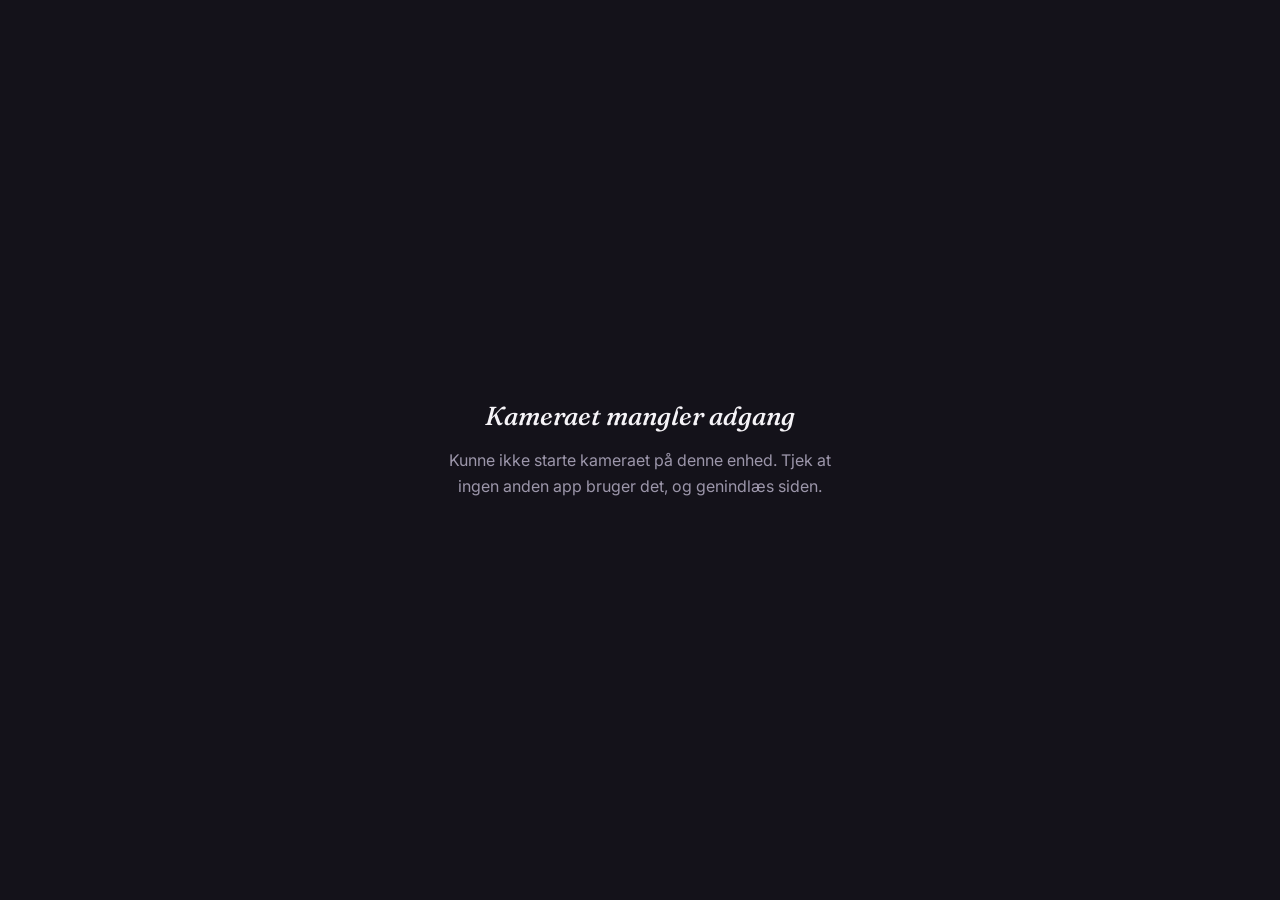
==== index.html @ 0216bd12 "Add files via upload" ====
<!DOCTYPE html>
<html lang="da">
<head>
<meta charset="UTF-8">
<meta name="viewport" content="width=device-width, initial-scale=1, maximum-scale=1, user-scalable=no, viewport-fit=cover">
<title>Selfie Booth</title>
<link rel="manifest" href="manifest.json">
<link rel="preconnect" href="https://fonts.googleapis.com">
<link rel="preconnect" href="https://fonts.gstatic.com" crossorigin>
<link href="https://fonts.googleapis.com/css2?family=Space+Grotesk:wght@500;700&family=Fraunces:ital,wght@0,500;1,500&family=Inter:wght@400;600;700&display=swap" rel="stylesheet">
<link rel="stylesheet" href="style.css">
<style>
  .stage {
    position: fixed;
    inset: 0;
    background: #000;
    overflow: hidden;
  }

  video#preview {
    width: 100%;
    height: 100%;
    object-fit: cover;
    transform: scaleX(-1);
  }

  video#preview.hidden-preview {
    visibility: hidden;
  }

  .topbar {
    position: absolute;
    top: 0;
    left: 0;
    right: 0;
    z-index: 5;
    padding: max(20px, env(safe-area-inset-top)) 28px 40px;
    display: flex;
    justify-content: space-between;
    align-items: flex-start;
    background: linear-gradient(to bottom, rgba(0, 0, 0, 0.6), transparent);
    pointer-events: none;
  }

  .event-name {
    font-family: var(--font-editorial);
    font-style: italic;
    font-size: 24px;
    color: #fff;
    letter-spacing: 0.01em;
    pointer-events: auto;
  }

  .status-dot {
    display: flex;
    align-items: center;
    gap: 8px;
    font-size: 12px;
    color: rgba(255, 255, 255, 0.75);
    font-weight: 600;
  }

  .status-dot .dot {
    width: 8px;
    height: 8px;
    border-radius: 50%;
    background: var(--success);
  }

  .status-dot.offline .dot {
    background: var(--danger);
  }

  .controls-bottom {
    position: absolute;
    bottom: 0;
    left: 0;
    right: 0;
    z-index: 5;
    padding: 40px 24px max(32px, env(safe-area-inset-bottom));
    display: flex;
    flex-direction: column;
    align-items: center;
    gap: 18px;
    background: linear-gradient(to top, rgba(0, 0, 0, 0.65), transparent);
  }

  .hint {
    font-size: 15px;
    color: rgba(255, 255, 255, 0.8);
    font-weight: 600;
  }

  .shutter-btn {
    width: 84px;
    height: 84px;
    border-radius: 50%;
    background: transparent;
    border: 4px solid var(--accent-flash);
    display: flex;
    align-items: center;
    justify-content: center;
    padding: 0;
    transition: transform 0.15s ease;
  }

  .shutter-btn:active {
    transform: scale(0.92);
  }

  .shutter-btn .inner {
    width: 64px;
    height: 64px;
    border-radius: 50%;
    background: #fff;
  }

  .shutter-btn:disabled {
    opacity: 0.4;
  }

  .filmstrip {
    position: absolute;
    bottom: max(150px, calc(env(safe-area-inset-bottom) + 150px));
    left: 24px;
    z-index: 4;
    display: flex;
    gap: 10px;
  }

  .filmstrip .thumb {
    width: 58px;
    height: 58px;
    border-radius: 6px;
    overflow: hidden;
    border: 2px solid var(--accent-pop);
    box-shadow: 0 6px 14px rgba(0, 0, 0, 0.4);
  }

  .filmstrip .thumb:nth-child(odd) {
    transform: rotate(-4deg);
  }

  .filmstrip .thumb:nth-child(even) {
    transform: rotate(3deg);
  }

  .filmstrip .thumb img {
    width: 100%;
    height: 100%;
    object-fit: cover;
  }

  .overlay {
    position: fixed;
    inset: 0;
    z-index: 10;
    display: none;
    align-items: center;
    justify-content: center;
    flex-direction: column;
  }

  .overlay.active {
    display: flex;
  }

  #countdownOverlay {
    background: rgba(0, 0, 0, 0.4);
  }

  .countdown-number {
    font-family: var(--font-display);
    font-weight: 700;
    font-size: 240px;
    color: var(--accent-flash);
    text-shadow: 0 0 60px rgba(255, 210, 63, 0.5);
    line-height: 1;
  }

  .countdown-number.pulse {
    animation: pulse 1s ease-out;
  }

  @keyframes pulse {
    0% { transform: scale(0.6); opacity: 0; }
    30% { transform: scale(1.08); opacity: 1; }
    100% { transform: scale(1); opacity: 1; }
  }

  #flashOverlay {
    background: #fff;
    opacity: 0;
    pointer-events: none;
    z-index: 20;
  }

  #flashOverlay.flash-active {
    animation: flashPulse 0.35s ease-out;
  }

  @keyframes flashPulse {
    0% { opacity: 0; }
    15% { opacity: 1; }
    100% { opacity: 0; }
  }

  #reviewOverlay {
    background: var(--bg-deep);
    gap: 20px;
    padding: 24px;
  }

  .polaroid {
    background: #fff;
    padding: 14px 14px 40px;
    border-radius: 4px;
    box-shadow: 0 20px 50px rgba(0, 0, 0, 0.5);
    max-width: min(80vw, 420px);
  }

  .polaroid img {
    display: block;
    width: 100%;
    border-radius: 2px;
  }

  .review-caption {
    font-size: 15px;
    color: var(--text-muted);
    font-weight: 600;
    text-align: center;
  }

  .review-caption strong {
    color: var(--accent-flash);
  }

  .review-progress {
    width: 180px;
    height: 4px;
    background: rgba(255, 255, 255, 0.15);
    border-radius: 2px;
    overflow: hidden;
  }

  .review-progress-bar {
    height: 100%;
    background: var(--accent-flash);
    width: 100%;
    transform-origin: left;
  }

  #permissionOverlay {
    background: var(--bg-deep);
    padding: 40px;
    text-align: center;
    gap: 16px;
  }

  #permissionOverlay h2 {
    font-family: var(--font-editorial);
    font-style: italic;
    font-weight: 500;
    font-size: 26px;
    margin: 0;
  }

  #permissionOverlay p {
    color: var(--text-muted);
    max-width: 420px;
    line-height: 1.6;
    margin: 0;
  }
</style>
</head>
<body>

<div class="stage">
  <video id="preview" autoplay playsinline muted></video>

  <div class="topbar">
    <div class="event-name" id="eventNameLabel">Din Selfie Booth</div>
    <div class="status-dot" id="statusDot"><span class="dot"></span><span id="statusText">Online</span></div>
  </div>

  <div class="filmstrip" id="filmstrip"></div>

  <div class="controls-bottom">
    <div class="hint">Tryk for at tage billede</div>
    <button class="shutter-btn" id="shutterBtn" aria-label="Tag billede">
      <span class="inner"></span>
    </button>
  </div>
</div>

<div class="overlay" id="countdownOverlay">
  <div class="countdown-number" id="countdownNumber">3</div>
</div>

<div class="overlay" id="flashOverlay"></div>

<div class="overlay" id="reviewOverlay">
  <div class="polaroid"><img id="reviewImg" alt="Dit billede"></div>
  <div class="review-caption" id="reviewCaption">Gemt til boothen <strong>✓</strong></div>
  <div class="review-progress"><div class="review-progress-bar" id="reviewProgressBar"></div></div>
</div>

<div class="overlay" id="permissionOverlay">
  <h2>Kameraet mangler adgang</h2>
  <p id="permissionText">Denne enhed skal give adgang til kameraet, før boothen kan bruges. Tjek browserens indstillinger og genindlæs siden.</p>
</div>

<canvas id="captureCanvas" style="display:none"></canvas>

<script src="db.js"></script>
<script>
  const config = getConfig();
  document.getElementById('eventNameLabel').textContent = config.eventName;

  const video = document.getElementById('preview');
  const shutterBtn = document.getElementById('shutterBtn');
  const countdownOverlay = document.getElementById('countdownOverlay');
  const countdownNumber = document.getElementById('countdownNumber');
  const flashOverlay = document.getElementById('flashOverlay');
  const reviewOverlay = document.getElementById('reviewOverlay');
  const reviewImg = document.getElementById('reviewImg');
  const reviewCaption = document.getElementById('reviewCaption');
  const reviewProgressBar = document.getElementById('reviewProgressBar');
  const permissionOverlay = document.getElementById('permissionOverlay');
  const permissionText = document.getElementById('permissionText');
  const filmstrip = document.getElementById('filmstrip');
  const canvas = document.getElementById('captureCanvas');
  const statusDot = document.getElementById('statusDot');
  const statusText = document.getElementById('statusText');

  let isCapturing = false;

  async function initCamera() {
    try {
      const stream = await navigator.mediaDevices.getUserMedia({
        video: { facingMode: 'user', width: { ideal: 1280 }, height: { ideal: 1280 } },
        audio: false,
      });
      video.srcObject = stream;
    } catch (err) {
      console.error('Kamera-fejl', err);
      permissionText.textContent = err.name === 'NotAllowedError'
        ? 'Adgang til kameraet blev afvist. Genindlæs siden og tillad adgang, når browseren spørger.'
        : 'Kunne ikke starte kameraet på denne enhed. Tjek at ingen anden app bruger det, og genindlæs siden.';
      permissionOverlay.classList.add('active');
    }
  }

  function updateOnlineStatus() {
    const online = navigator.onLine;
    statusDot.classList.toggle('offline', !online);
    statusText.textContent = online ? 'Online' : 'Offline · gemmer lokalt';
  }
  window.addEventListener('online', updateOnlineStatus);
  window.addEventListener('offline', updateOnlineStatus);
  updateOnlineStatus();

  function wait(ms) {
    return new Promise((resolve) => setTimeout(resolve, ms));
  }

  async function runCountdown() {
    countdownOverlay.classList.add('active');
    for (let n = config.countdownSeconds; n >= 1; n -= 1) {
      countdownNumber.textContent = String(n);
      countdownNumber.classList.remove('pulse');
      // eslint-disable-next-line no-unused-expressions
      void countdownNumber.offsetWidth; // genstart animation
      countdownNumber.classList.add('pulse');
      await wait(1000);
    }
    countdownOverlay.classList.remove('active');
  }

  function triggerFlash() {
    flashOverlay.classList.add('flash-active');
    setTimeout(() => flashOverlay.classList.remove('flash-active'), 400);
  }

  function drawWatermark(ctx, w, h) {
    const label = config.eventName;
    ctx.save();
    ctx.font = '600 28px Inter, sans-serif';
    ctx.textBaseline = 'bottom';
    const metrics = ctx.measureText(label);
    const padding = 24;
    ctx.fillStyle = 'rgba(0, 0, 0, 0.35)';
    ctx.fillRect(0, h - 64, metrics.width + padding * 2, 64);
    ctx.fillStyle = '#ffffff';
    ctx.fillText(label, padding, h - 20);
    ctx.restore();
  }

  function capturePhoto() {
    const w = video.videoWidth;
    const h = video.videoHeight;
    canvas.width = w;
    canvas.height = h;
    const ctx = canvas.getContext('2d');
    // Spejlvend ligesom preview, så billedet matcher det gæsten så
    ctx.translate(w, 0);
    ctx.scale(-1, 1);
    ctx.drawImage(video, 0, 0, w, h);
    ctx.setTransform(1, 0, 0, 1, 0, 0);
    drawWatermark(ctx, w, h);

    return new Promise((resolve) => {
      canvas.toBlob((blob) => resolve(blob), 'image/jpeg', 0.92);
    });
  }

  function addToFilmstrip(blob) {
    const url = URL.createObjectURL(blob);
    const thumb = document.createElement('div');
    thumb.className = 'thumb';
    thumb.innerHTML = `<img src="${url}" alt="Tidligere billede">`;
    filmstrip.insertBefore(thumb, filmstrip.firstChild);
    while (filmstrip.children.length > 4) {
      filmstrip.removeChild(filmstrip.lastChild);
    }
  }

  async function showReview(blob) {
    const url = URL.createObjectURL(blob);
    reviewImg.src = url;
    reviewCaption.innerHTML = navigator.onLine
      ? 'Gemt til boothen <strong>✓</strong>'
      : 'Gemt lokalt <strong>✓</strong> — uploades når I er online igen';
    reviewOverlay.classList.add('active');

    reviewProgressBar.style.transition = 'none';
    reviewProgressBar.style.transform = 'scaleX(1)';
    // eslint-disable-next-line no-unused-expressions
    void reviewProgressBar.offsetWidth;
    reviewProgressBar.style.transition = `transform ${config.reviewSeconds}s linear`;
    reviewProgressBar.style.transform = 'scaleX(0)';

    await wait(config.reviewSeconds * 1000);
    reviewOverlay.classList.remove('active');
    URL.revokeObjectURL(url);
  }

  async function handleShutter() {
    if (isCapturing) return;
    isCapturing = true;
    shutterBtn.disabled = true;

    try {
      await runCountdown();
      triggerFlash();
      const blob = await capturePhoto();
      await addPhoto(blob);
      addToFilmstrip(blob);
      await showReview(blob);
      trySyncQueue(); // forsøg med det samme — no-op hvis offline eller ingen endpoint sat
    } finally {
      isCapturing = false;
      shutterBtn.disabled = false;
    }
  }

  shutterBtn.addEventListener('click', handleShutter);

  // Admin-adgang: langt tryk (2,5s) på event-navnet i toppen
  let holdTimer = null;
  const eventNameLabel = document.getElementById('eventNameLabel');
  function startHold() {
    holdTimer = setTimeout(() => {
      const pin = prompt('Indtast pinkode for admin-adgang:');
      if (pin === config.pin) {
        window.location.href = 'admin.html';
      } else if (pin !== null) {
        alert('Forkert pinkode.');
      }
    }, 2500);
  }
  function cancelHold() {
    clearTimeout(holdTimer);
  }
  eventNameLabel.addEventListener('mousedown', startHold);
  eventNameLabel.addEventListener('touchstart', startHold);
  ['mouseup', 'mouseleave', 'touchend', 'touchcancel'].forEach((evt) => {
    eventNameLabel.addEventListener(evt, cancelHold);
  });

  // Forsøg fuldskærm ved første tryk nogen steder — hjælper kiosk-følelsen
  document.body.addEventListener('click', function enterFullscreen() {
    if (document.documentElement.requestFullscreen) {
      document.documentElement.requestFullscreen().catch(() => {});
    }
    document.body.removeEventListener('click', enterFullscreen);
  }, { once: true });

  // Vis eksisterende billeder i filmstrip ved opstart
  (async function loadExistingFilmstrip() {
    const photos = await getAllPhotos();
    photos.slice(0, 4).reverse().forEach((p) => addToFilmstrip(p.blob));
  })();

  initCamera();
  startBackgroundSync(15000, (status) => {
    // status: 'syncing' | 'idle' — kan bruges til at vise et lille sync-ikon, hvis ønsket
  });

  if ('serviceWorker' in navigator) {
    window.addEventListener('load', () => {
      navigator.serviceWorker.register('sw.js').catch((err) => console.warn('Service worker fejlede', err));
    });
  }
</script>
</body>
</html>
---- style.css ----
:root {
  --bg-deep: #14121a;
  --bg-surface: #1f1b2e;
  --bg-surface-2: #2a2438;
  --accent-flash: #ffd23f;
  --accent-pop: #ff4d8d;
  --text-primary: #f5f3f7;
  --text-muted: #9c96aa;
  --success: #4ade80;
  --danger: #ff6b6b;
  --font-display: 'Space Grotesk', sans-serif;
  --font-editorial: 'Fraunces', serif;
  --font-body: 'Inter', sans-serif;
}

* {
  box-sizing: border-box;
}

html,
body {
  margin: 0;
  padding: 0;
  height: 100%;
  background: var(--bg-deep);
  color: var(--text-primary);
  font-family: var(--font-body);
  -webkit-tap-highlight-color: transparent;
  user-select: none;
}

button {
  font-family: var(--font-body);
  cursor: pointer;
  border: none;
}

button:focus-visible,
input:focus-visible,
a:focus-visible {
  outline: 2px solid var(--accent-flash);
  outline-offset: 2px;
}

.btn {
  padding: 12px 22px;
  border-radius: 999px;
  font-size: 15px;
  font-weight: 600;
  transition: transform 0.15s ease, opacity 0.15s ease;
}

.btn:active {
  transform: scale(0.96);
}

.btn-primary {
  background: var(--accent-flash);
  color: #241d00;
}

.btn-ghost {
  background: transparent;
  color: var(--text-primary);
  border: 1px solid rgba(245, 243, 247, 0.25);
}

.btn-danger {
  background: rgba(255, 107, 107, 0.15);
  color: var(--danger);
  border: 1px solid rgba(255, 107, 107, 0.35);
}

.badge {
  display: inline-flex;
  align-items: center;
  gap: 6px;
  padding: 4px 10px;
  border-radius: 999px;
  font-size: 12px;
  font-weight: 600;
}

.badge-synced {
  background: rgba(74, 222, 128, 0.15);
  color: var(--success);
}

.badge-pending {
  background: rgba(255, 210, 63, 0.15);
  color: var(--accent-flash);
}

@media (prefers-reduced-motion: reduce) {
  * {
    animation-duration: 0.001ms !important;
    transition-duration: 0.001ms !important;
  }
}
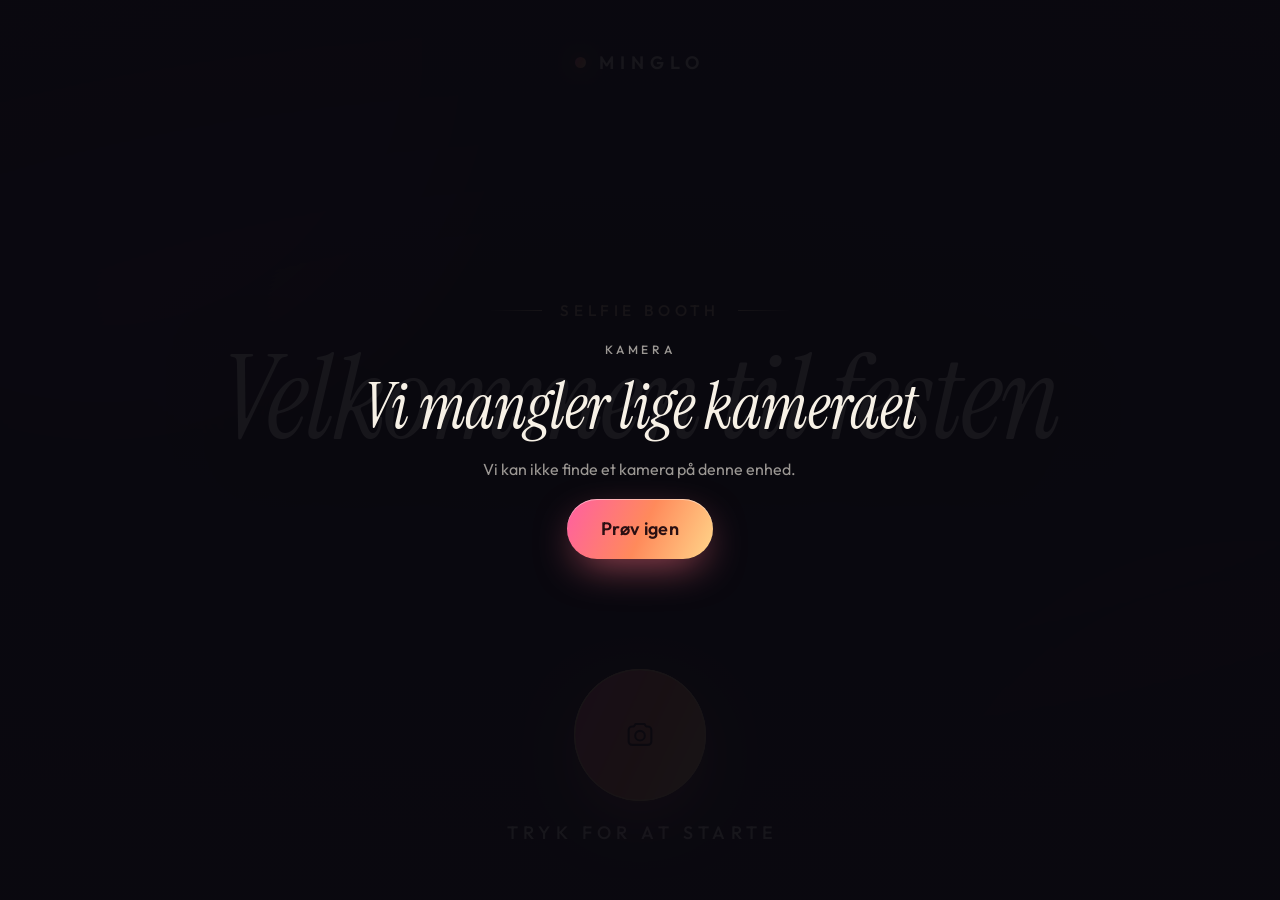
==== commit ff22c3e6: "Rebuild as Minglo Selfie: new booth, guest pages and admin Start over from the prototype with a new " ====
--- a/index.html
+++ b/index.html
@@ -1,518 +1,121 @@
-<!DOCTYPE html>
+<!doctype html>
 <html lang="da">
 <head>
-<meta charset="UTF-8">
+<meta charset="utf-8">
 <meta name="viewport" content="width=device-width, initial-scale=1, maximum-scale=1, user-scalable=no, viewport-fit=cover">
-<title>Selfie Booth</title>
-<link rel="manifest" href="manifest.json">
-<link rel="preconnect" href="https://fonts.googleapis.com">
-<link rel="preconnect" href="https://fonts.gstatic.com" crossorigin>
-<link href="https://fonts.googleapis.com/css2?family=Space+Grotesk:wght@500;700&family=Fraunces:ital,wght@0,500;1,500&family=Inter:wght@400;600;700&display=swap" rel="stylesheet">
-<link rel="stylesheet" href="style.css">
-<style>
-  .stage {
-    position: fixed;
-    inset: 0;
-    background: #000;
-    overflow: hidden;
-  }
-
-  video#preview {
-    width: 100%;
-    height: 100%;
-    object-fit: cover;
-    transform: scaleX(-1);
-  }
-
-  video#preview.hidden-preview {
-    visibility: hidden;
-  }
-
-  .topbar {
-    position: absolute;
-    top: 0;
-    left: 0;
-    right: 0;
-    z-index: 5;
-    padding: max(20px, env(safe-area-inset-top)) 28px 40px;
-    display: flex;
-    justify-content: space-between;
-    align-items: flex-start;
-    background: linear-gradient(to bottom, rgba(0, 0, 0, 0.6), transparent);
-    pointer-events: none;
-  }
-
-  .event-name {
-    font-family: var(--font-editorial);
-    font-style: italic;
-    font-size: 24px;
-    color: #fff;
-    letter-spacing: 0.01em;
-    pointer-events: auto;
-  }
-
-  .status-dot {
-    display: flex;
-    align-items: center;
-    gap: 8px;
-    font-size: 12px;
-    color: rgba(255, 255, 255, 0.75);
-    font-weight: 600;
-  }
-
-  .status-dot .dot {
-    width: 8px;
-    height: 8px;
-    border-radius: 50%;
-    background: var(--success);
-  }
-
-  .status-dot.offline .dot {
-    background: var(--danger);
-  }
-
-  .controls-bottom {
-    position: absolute;
-    bottom: 0;
-    left: 0;
-    right: 0;
-    z-index: 5;
-    padding: 40px 24px max(32px, env(safe-area-inset-bottom));
-    display: flex;
-    flex-direction: column;
-    align-items: center;
-    gap: 18px;
-    background: linear-gradient(to top, rgba(0, 0, 0, 0.65), transparent);
-  }
-
-  .hint {
-    font-size: 15px;
-    color: rgba(255, 255, 255, 0.8);
-    font-weight: 600;
-  }
-
-  .shutter-btn {
-    width: 84px;
-    height: 84px;
-    border-radius: 50%;
-    background: transparent;
-    border: 4px solid var(--accent-flash);
-    display: flex;
-    align-items: center;
-    justify-content: center;
-    padding: 0;
-    transition: transform 0.15s ease;
-  }
-
-  .shutter-btn:active {
-    transform: scale(0.92);
-  }
-
-  .shutter-btn .inner {
-    width: 64px;
-    height: 64px;
-    border-radius: 50%;
-    background: #fff;
-  }
-
-  .shutter-btn:disabled {
-    opacity: 0.4;
-  }
-
-  .filmstrip {
-    position: absolute;
-    bottom: max(150px, calc(env(safe-area-inset-bottom) + 150px));
-    left: 24px;
-    z-index: 4;
-    display: flex;
-    gap: 10px;
-  }
-
-  .filmstrip .thumb {
-    width: 58px;
-    height: 58px;
-    border-radius: 6px;
-    overflow: hidden;
-    border: 2px solid var(--accent-pop);
-    box-shadow: 0 6px 14px rgba(0, 0, 0, 0.4);
-  }
-
-  .filmstrip .thumb:nth-child(odd) {
-    transform: rotate(-4deg);
-  }
-
-  .filmstrip .thumb:nth-child(even) {
-    transform: rotate(3deg);
-  }
-
-  .filmstrip .thumb img {
-    width: 100%;
-    height: 100%;
-    object-fit: cover;
-  }
-
-  .overlay {
-    position: fixed;
-    inset: 0;
-    z-index: 10;
-    display: none;
-    align-items: center;
-    justify-content: center;
-    flex-direction: column;
-  }
-
-  .overlay.active {
-    display: flex;
-  }
-
-  #countdownOverlay {
-    background: rgba(0, 0, 0, 0.4);
-  }
-
-  .countdown-number {
-    font-family: var(--font-display);
-    font-weight: 700;
-    font-size: 240px;
-    color: var(--accent-flash);
-    text-shadow: 0 0 60px rgba(255, 210, 63, 0.5);
-    line-height: 1;
-  }
-
-  .countdown-number.pulse {
-    animation: pulse 1s ease-out;
-  }
-
-  @keyframes pulse {
-    0% { transform: scale(0.6); opacity: 0; }
-    30% { transform: scale(1.08); opacity: 1; }
-    100% { transform: scale(1); opacity: 1; }
-  }
-
-  #flashOverlay {
-    background: #fff;
-    opacity: 0;
-    pointer-events: none;
-    z-index: 20;
-  }
-
-  #flashOverlay.flash-active {
-    animation: flashPulse 0.35s ease-out;
-  }
-
-  @keyframes flashPulse {
-    0% { opacity: 0; }
-    15% { opacity: 1; }
-    100% { opacity: 0; }
-  }
-
-  #reviewOverlay {
-    background: var(--bg-deep);
-    gap: 20px;
-    padding: 24px;
-  }
-
-  .polaroid {
-    background: #fff;
-    padding: 14px 14px 40px;
-    border-radius: 4px;
-    box-shadow: 0 20px 50px rgba(0, 0, 0, 0.5);
-    max-width: min(80vw, 420px);
-  }
-
-  .polaroid img {
-    display: block;
-    width: 100%;
-    border-radius: 2px;
-  }
-
-  .review-caption {
-    font-size: 15px;
-    color: var(--text-muted);
-    font-weight: 600;
-    text-align: center;
-  }
-
-  .review-caption strong {
-    color: var(--accent-flash);
-  }
-
-  .review-progress {
-    width: 180px;
-    height: 4px;
-    background: rgba(255, 255, 255, 0.15);
-    border-radius: 2px;
-    overflow: hidden;
-  }
-
-  .review-progress-bar {
-    height: 100%;
-    background: var(--accent-flash);
-    width: 100%;
-    transform-origin: left;
-  }
-
-  #permissionOverlay {
-    background: var(--bg-deep);
-    padding: 40px;
-    text-align: center;
-    gap: 16px;
-  }
-
-  #permissionOverlay h2 {
-    font-family: var(--font-editorial);
-    font-style: italic;
-    font-weight: 500;
-    font-size: 26px;
-    margin: 0;
-  }
-
-  #permissionOverlay p {
-    color: var(--text-muted);
-    max-width: 420px;
-    line-height: 1.6;
-    margin: 0;
-  }
-</style>
+<title>Minglo Selfie</title>
+<meta name="theme-color" content="#0a090f">
+<meta name="apple-mobile-web-app-capable" content="yes">
+<meta name="mobile-web-app-capable" content="yes">
+<meta name="apple-mobile-web-app-status-bar-style" content="black-translucent">
+<meta name="apple-mobile-web-app-title" content="Minglo Selfie">
+<link rel="manifest" href="manifest.webmanifest">
+<link rel="icon" href="icons/icon.svg" type="image/svg+xml">
+<link rel="apple-touch-icon" href="icons/icon-180.png">
+<link rel="preload" href="fonts/instrument-serif-latin-400-italic.woff2" as="font" type="font/woff2" crossorigin>
+<link rel="preload" href="fonts/outfit-latin-wght-normal.woff2" as="font" type="font/woff2" crossorigin>
+<link rel="stylesheet" href="css/minglo.css">
+<link rel="stylesheet" href="css/booth.css">
 </head>
 <body>
+<div id="app" data-screen="attract">
 
-<div class="stage">
-  <video id="preview" autoplay playsinline muted></video>
-
-  <div class="topbar">
-    <div class="event-name" id="eventNameLabel">Din Selfie Booth</div>
-    <div class="status-dot" id="statusDot"><span class="dot"></span><span id="statusText">Online</span></div>
+  <!-- Baggrund: sløret live-kamera + stemningslys -->
+  <div class="bg">
+    <video id="bgcam" playsinline muted aria-hidden="true"></video>
+    <div class="aura"><i></i><i></i><i></i></div>
+    <div class="veil"></div>
   </div>
 
-  <div class="filmstrip" id="filmstrip"></div>
+  <!-- 1 · Velkomst -->
+  <section class="screen" id="s-attract" aria-label="Velkommen">
+    <header class="attract-top">
+      <span class="wordmark" id="brand" data-brand>minglo</span>
+    </header>
+    <div class="attract-mid">
+      <p class="eyebrow">Selfie booth</p>
+      <h1 class="display" id="evName"></h1>
+      <p class="ev-date" id="evDate"></p>
+    </div>
+    <div class="cta">
+      <span class="cta-ring">
+        <svg viewBox="0 0 24 24" width="34" height="34" fill="none" stroke="currentColor" stroke-width="1.5" stroke-linecap="round" stroke-linejoin="round" aria-hidden="true"><path d="M4 8.5A2.5 2.5 0 0 1 6.5 6h1.2l1.2-1.8h6.2L16.3 6h1.2A2.5 2.5 0 0 1 20 8.5v8A2.5 2.5 0 0 1 17.500 19h-11A2.5 2.5 0 0 1 4 16.500z"/><circle cx="12" cy="12.500" r="3.4"/></svg>
+      </span>
+      <span class="cta-label">Tryk for at starte</span>
+    </div>
+  </section>
 
-  <div class="controls-bottom">
-    <div class="hint">Tryk for at tage billede</div>
-    <button class="shutter-btn" id="shutterBtn" aria-label="Tag billede">
-      <span class="inner"></span>
-    </button>
+  <!-- 2 · Optagelse -->
+  <section class="screen" id="s-shoot" aria-label="Tag et billede">
+    <div class="shoot-top">
+      <button class="icon-btn" id="backBtn" aria-label="Tilbage til start">
+        <svg viewBox="0 0 24 24" width="22" height="22" fill="none" stroke="currentColor" stroke-width="1.8" stroke-linecap="round" stroke-linejoin="round" aria-hidden="true"><path d="M15 5l-7 7 7 7"/></svg>
+      </button>
+      <span class="wordmark" data-brand>minglo</span>
+      <span class="icon-btn-space"></span>
+    </div>
+
+    <div class="finder-wrap">
+      <div class="finder" id="finder">
+        <video id="cam" playsinline muted></video>
+        <i class="corner tl"></i><i class="corner tr"></i><i class="corner bl"></i><i class="corner br"></i>
+        <div class="count" id="count" aria-live="assertive"></div>
+        <div class="finder-msg" id="finderMsg"></div>
+        <div class="shots" id="shots"></div>
+      </div>
+    </div>
+
+    <div class="controls">
+      <div class="seg" id="modeSeg" role="radiogroup" aria-label="Vælg format"></div>
+      <div class="chips" id="filterChips" role="radiogroup" aria-label="Vælg look"></div>
+      <button class="shutter" id="shutter" aria-label="Tag billede"><span></span></button>
+      <p class="hint" id="hint">Tryk — og smil</p>
+    </div>
+  </section>
+
+  <!-- 3 · Se billedet -->
+  <section class="screen" id="s-review" aria-label="Se dit billede">
+    <div class="review-head">
+      <p class="eyebrow">Sådan</p>
+      <h2 class="display">I ser <span class="fest-text">fantastiske</span> ud</h2>
+    </div>
+    <div class="print-wrap"><img class="print" id="reviewImg" alt="Dit billede"></div>
+    <div class="actions">
+      <button class="btn btn-glass" id="retake">Tag om</button>
+      <button class="btn btn-fest" id="keep">Behold billedet</button>
+    </div>
+    <div class="timerbar"><i id="reviewTimer"></i></div>
+  </section>
+
+  <!-- 4 · Del -->
+  <section class="screen" id="s-share" aria-label="Hent dit billede">
+    <div class="print-wrap share-print"><img class="print" id="shareImg" alt="Dit billede"></div>
+    <div class="share-side">
+      <p class="eyebrow">Gemt</p>
+      <h2 class="display" id="shareTitle">Tag det med hjem</h2>
+      <div class="qr-card" id="qrCard">
+        <div class="qr" id="qr"></div>
+        <p>Scan med mobilens kamera</p>
+      </div>
+      <p class="share-note" id="shareNote"></p>
+      <button class="btn btn-fest" id="done">Færdig</button>
+    </div>
+    <div class="timerbar"><i id="shareTimer"></i></div>
+  </section>
+
+  <div class="flash" id="flash"></div>
+  <canvas class="confetti" id="confetti"></canvas>
+
+  <!-- Kamera-fejl -->
+  <div class="cam-error" id="camError" hidden>
+    <p class="eyebrow">Kamera</p>
+    <h2 class="display">Vi mangler lige kameraet</h2>
+    <p id="camErrorText">Giv adgang til kameraet for at komme i gang.</p>
+    <button class="btn btn-fest" id="camRetry">Prøv igen</button>
   </div>
+
+  <div id="adminRoot"></div>
 </div>
-
-<div class="overlay" id="countdownOverlay">
-  <div class="countdown-number" id="countdownNumber">3</div>
-</div>
-
-<div class="overlay" id="flashOverlay"></div>
-
-<div class="overlay" id="reviewOverlay">
-  <div class="polaroid"><img id="reviewImg" alt="Dit billede"></div>
-  <div class="review-caption" id="reviewCaption">Gemt til boothen <strong>✓</strong></div>
-  <div class="review-progress"><div class="review-progress-bar" id="reviewProgressBar"></div></div>
-</div>
-
-<div class="overlay" id="permissionOverlay">
-  <h2>Kameraet mangler adgang</h2>
-  <p id="permissionText">Denne enhed skal give adgang til kameraet, før boothen kan bruges. Tjek browserens indstillinger og genindlæs siden.</p>
-</div>
-
-<canvas id="captureCanvas" style="display:none"></canvas>
-
-<script src="db.js"></script>
-<script>
-  const config = getConfig();
-  document.getElementById('eventNameLabel').textContent = config.eventName;
-
-  const video = document.getElementById('preview');
-  const shutterBtn = document.getElementById('shutterBtn');
-  const countdownOverlay = document.getElementById('countdownOverlay');
-  const countdownNumber = document.getElementById('countdownNumber');
-  const flashOverlay = document.getElementById('flashOverlay');
-  const reviewOverlay = document.getElementById('reviewOverlay');
-  const reviewImg = document.getElementById('reviewImg');
-  const reviewCaption = document.getElementById('reviewCaption');
-  const reviewProgressBar = document.getElementById('reviewProgressBar');
-  const permissionOverlay = document.getElementById('permissionOverlay');
-  const permissionText = document.getElementById('permissionText');
-  const filmstrip = document.getElementById('filmstrip');
-  const canvas = document.getElementById('captureCanvas');
-  const statusDot = document.getElementById('statusDot');
-  const statusText = document.getElementById('statusText');
-
-  let isCapturing = false;
-
-  async function initCamera() {
-    try {
-      const stream = await navigator.mediaDevices.getUserMedia({
-        video: { facingMode: 'user', width: { ideal: 1280 }, height: { ideal: 1280 } },
-        audio: false,
-      });
-      video.srcObject = stream;
-    } catch (err) {
-      console.error('Kamera-fejl', err);
-      permissionText.textContent = err.name === 'NotAllowedError'
-        ? 'Adgang til kameraet blev afvist. Genindlæs siden og tillad adgang, når browseren spørger.'
-        : 'Kunne ikke starte kameraet på denne enhed. Tjek at ingen anden app bruger det, og genindlæs siden.';
-      permissionOverlay.classList.add('active');
-    }
-  }
-
-  function updateOnlineStatus() {
-    const online = navigator.onLine;
-    statusDot.classList.toggle('offline', !online);
-    statusText.textContent = online ? 'Online' : 'Offline · gemmer lokalt';
-  }
-  window.addEventListener('online', updateOnlineStatus);
-  window.addEventListener('offline', updateOnlineStatus);
-  updateOnlineStatus();
-
-  function wait(ms) {
-    return new Promise((resolve) => setTimeout(resolve, ms));
-  }
-
-  async function runCountdown() {
-    countdownOverlay.classList.add('active');
-    for (let n = config.countdownSeconds; n >= 1; n -= 1) {
-      countdownNumber.textContent = String(n);
-      countdownNumber.classList.remove('pulse');
-      // eslint-disable-next-line no-unused-expressions
-      void countdownNumber.offsetWidth; // genstart animation
-      countdownNumber.classList.add('pulse');
-      await wait(1000);
-    }
-    countdownOverlay.classList.remove('active');
-  }
-
-  function triggerFlash() {
-    flashOverlay.classList.add('flash-active');
-    setTimeout(() => flashOverlay.classList.remove('flash-active'), 400);
-  }
-
-  function drawWatermark(ctx, w, h) {
-    const label = config.eventName;
-    ctx.save();
-    ctx.font = '600 28px Inter, sans-serif';
-    ctx.textBaseline = 'bottom';
-    const metrics = ctx.measureText(label);
-    const padding = 24;
-    ctx.fillStyle = 'rgba(0, 0, 0, 0.35)';
-    ctx.fillRect(0, h - 64, metrics.width + padding * 2, 64);
-    ctx.fillStyle = '#ffffff';
-    ctx.fillText(label, padding, h - 20);
-    ctx.restore();
-  }
-
-  function capturePhoto() {
-    const w = video.videoWidth;
-    const h = video.videoHeight;
-    canvas.width = w;
-    canvas.height = h;
-    const ctx = canvas.getContext('2d');
-    // Spejlvend ligesom preview, så billedet matcher det gæsten så
-    ctx.translate(w, 0);
-    ctx.scale(-1, 1);
-    ctx.drawImage(video, 0, 0, w, h);
-    ctx.setTransform(1, 0, 0, 1, 0, 0);
-    drawWatermark(ctx, w, h);
-
-    return new Promise((resolve) => {
-      canvas.toBlob((blob) => resolve(blob), 'image/jpeg', 0.92);
-    });
-  }
-
-  function addToFilmstrip(blob) {
-    const url = URL.createObjectURL(blob);
-    const thumb = document.createElement('div');
-    thumb.className = 'thumb';
-    thumb.innerHTML = `<img src="${url}" alt="Tidligere billede">`;
-    filmstrip.insertBefore(thumb, filmstrip.firstChild);
-    while (filmstrip.children.length > 4) {
-      filmstrip.removeChild(filmstrip.lastChild);
-    }
-  }
-
-  async function showReview(blob) {
-    const url = URL.createObjectURL(blob);
-    reviewImg.src = url;
-    reviewCaption.innerHTML = navigator.onLine
-      ? 'Gemt til boothen <strong>✓</strong>'
-      : 'Gemt lokalt <strong>✓</strong> — uploades når I er online igen';
-    reviewOverlay.classList.add('active');
-
-    reviewProgressBar.style.transition = 'none';
-    reviewProgressBar.style.transform = 'scaleX(1)';
-    // eslint-disable-next-line no-unused-expressions
-    void reviewProgressBar.offsetWidth;
-    reviewProgressBar.style.transition = `transform ${config.reviewSeconds}s linear`;
-    reviewProgressBar.style.transform = 'scaleX(0)';
-
-    await wait(config.reviewSeconds * 1000);
-    reviewOverlay.classList.remove('active');
-    URL.revokeObjectURL(url);
-  }
-
-  async function handleShutter() {
-    if (isCapturing) return;
-    isCapturing = true;
-    shutterBtn.disabled = true;
-
-    try {
-      await runCountdown();
-      triggerFlash();
-      const blob = await capturePhoto();
-      await addPhoto(blob);
-      addToFilmstrip(blob);
-      await showReview(blob);
-      trySyncQueue(); // forsøg med det samme — no-op hvis offline eller ingen endpoint sat
-    } finally {
-      isCapturing = false;
-      shutterBtn.disabled = false;
-    }
-  }
-
-  shutterBtn.addEventListener('click', handleShutter);
-
-  // Admin-adgang: langt tryk (2,5s) på event-navnet i toppen
-  let holdTimer = null;
-  const eventNameLabel = document.getElementById('eventNameLabel');
-  function startHold() {
-    holdTimer = setTimeout(() => {
-      const pin = prompt('Indtast pinkode for admin-adgang:');
-      if (pin === config.pin) {
-        window.location.href = 'admin.html';
-      } else if (pin !== null) {
-        alert('Forkert pinkode.');
-      }
-    }, 2500);
-  }
-  function cancelHold() {
-    clearTimeout(holdTimer);
-  }
-  eventNameLabel.addEventListener('mousedown', startHold);
-  eventNameLabel.addEventListener('touchstart', startHold);
-  ['mouseup', 'mouseleave', 'touchend', 'touchcancel'].forEach((evt) => {
-    eventNameLabel.addEventListener(evt, cancelHold);
-  });
-
-  // Forsøg fuldskærm ved første tryk nogen steder — hjælper kiosk-følelsen
-  document.body.addEventListener('click', function enterFullscreen() {
-    if (document.documentElement.requestFullscreen) {
-      document.documentElement.requestFullscreen().catch(() => {});
-    }
-    document.body.removeEventListener('click', enterFullscreen);
-  }, { once: true });
-
-  // Vis eksisterende billeder i filmstrip ved opstart
-  (async function loadExistingFilmstrip() {
-    const photos = await getAllPhotos();
-    photos.slice(0, 4).reverse().forEach((p) => addToFilmstrip(p.blob));
-  })();
-
-  initCamera();
-  startBackgroundSync(15000, (status) => {
-    // status: 'syncing' | 'idle' — kan bruges til at vise et lille sync-ikon, hvis ønsket
-  });
-
-  if ('serviceWorker' in navigator) {
-    window.addEventListener('load', () => {
-      navigator.serviceWorker.register('sw.js').catch((err) => console.warn('Service worker fejlede', err));
-    });
-  }
-</script>
+<script type="module" src="js/booth.js"></script>
 </body>
 </html>
--- a/css/minglo.css
+++ b/css/minglo.css
@@ -0,0 +1,266 @@
+/* ------------------------------------------------------------------
+   Minglo — fælles designsystem
+   Skift farver, fonte og former ét sted: alle sider læser disse tokens.
+------------------------------------------------------------------- */
+
+@font-face {
+  font-family: 'Instrument Serif';
+  src: url('../fonts/instrument-serif-latin-400-normal.woff2') format('woff2');
+  font-weight: 400;
+  font-style: normal;
+  font-display: swap;
+}
+@font-face {
+  font-family: 'Instrument Serif';
+  src: url('../fonts/instrument-serif-latin-400-italic.woff2') format('woff2');
+  font-weight: 400;
+  font-style: italic;
+  font-display: swap;
+}
+@font-face {
+  font-family: 'Outfit';
+  src: url('../fonts/outfit-latin-wght-normal.woff2') format('woff2');
+  font-weight: 100 900;
+  font-style: normal;
+  font-display: swap;
+}
+
+:root {
+  /* Flader */
+  --ink: #0a090f;
+  --ink-2: #13111b;
+  --ink-3: #1d1a28;
+  --line: rgba(255, 255, 255, 0.1);
+  --line-strong: rgba(255, 255, 255, 0.22);
+
+  /* Tekst */
+  --cream: #f7f1e6;
+  --muted: rgba(247, 241, 230, 0.62);
+  --faint: rgba(247, 241, 230, 0.38);
+
+  /* Accent — champagne + festgradient */
+  --gold: #ecd09a;
+  --gold-deep: #c9a160;
+  --fest-1: #ff5fa2;
+  --fest-2: #ff8a5b;
+  --fest-3: #ffd68a;
+  --fest: linear-gradient(115deg, var(--fest-1), var(--fest-2) 52%, var(--fest-3));
+  --ok: #7be0a6;
+  --warn: #ffc56b;
+  --bad: #ff7d7d;
+
+  /* Typografi */
+  --serif: 'Instrument Serif', 'Times New Roman', serif;
+  --sans: 'Outfit', system-ui, -apple-system, 'Segoe UI', sans-serif;
+
+  /* Form */
+  --r-s: 12px;
+  --r-m: 20px;
+  --r-l: 32px;
+  --ease: cubic-bezier(0.22, 1, 0.36, 1);
+  --shadow: 0 30px 80px -20px rgba(0, 0, 0, 0.7);
+}
+
+*,
+*::before,
+*::after {
+  box-sizing: border-box;
+}
+
+html,
+body {
+  margin: 0;
+  min-height: 100%;
+  background: var(--ink);
+  color: var(--cream);
+  font-family: var(--sans);
+  font-weight: 400;
+  -webkit-font-smoothing: antialiased;
+  -webkit-tap-highlight-color: transparent;
+}
+
+button,
+input,
+select {
+  font: inherit;
+  color: inherit;
+}
+
+button {
+  cursor: pointer;
+  border: 0;
+  background: none;
+  padding: 0;
+}
+
+:focus-visible {
+  outline: 2px solid var(--gold);
+  outline-offset: 3px;
+}
+
+[hidden] {
+  display: none !important;
+}
+
+/* --- Ordmærke -------------------------------------------------- */
+.wordmark {
+  font-family: var(--sans);
+  font-weight: 600;
+  letter-spacing: 0.34em;
+  text-transform: uppercase;
+  font-size: 15px;
+  color: var(--cream);
+  display: inline-flex;
+  align-items: center;
+  gap: 0.7em;
+  padding-left: 0.34em; /* optisk centrering af spatieret tekst */
+}
+.wordmark::before {
+  content: '';
+  width: 0.62em;
+  height: 0.62em;
+  border-radius: 50%;
+  background: var(--fest);
+  box-shadow: 0 0 18px rgba(255, 138, 91, 0.8);
+  margin-left: -0.34em;
+}
+.wordmark img {
+  height: 2.2em;
+  width: auto;
+  display: block;
+}
+.wordmark.has-logo {
+  padding-left: 0;
+  letter-spacing: 0;
+}
+.wordmark.has-logo::before {
+  display: none;
+}
+
+/* --- Overskrifter ---------------------------------------------- */
+.display {
+  font-family: var(--serif);
+  font-style: italic;
+  font-weight: 400;
+  line-height: 0.98;
+  letter-spacing: -0.01em;
+  margin: 0;
+  text-wrap: balance;
+}
+.eyebrow {
+  font-size: 12px;
+  font-weight: 500;
+  letter-spacing: 0.3em;
+  text-transform: uppercase;
+  color: var(--gold);
+}
+.fest-text {
+  background: var(--fest);
+  -webkit-background-clip: text;
+  background-clip: text;
+  color: transparent;
+}
+
+/* --- Knapper --------------------------------------------------- */
+.btn {
+  display: inline-flex;
+  align-items: center;
+  justify-content: center;
+  gap: 10px;
+  min-height: 60px;
+  padding: 0 34px;
+  border-radius: 999px;
+  font-size: 18px;
+  font-weight: 500;
+  letter-spacing: 0.02em;
+  white-space: nowrap;
+  text-decoration: none;
+  transition: transform 0.25s var(--ease), box-shadow 0.25s var(--ease), background 0.2s, opacity 0.2s;
+}
+.btn:active {
+  transform: scale(0.96);
+}
+.btn:disabled {
+  opacity: 0.45;
+  pointer-events: none;
+}
+.btn-fest {
+  background: var(--fest);
+  color: #2a0f12;
+  font-weight: 600;
+  box-shadow: 0 14px 40px -10px rgba(255, 110, 130, 0.65), inset 0 1px 0 rgba(255, 255, 255, 0.45);
+}
+.btn-glass {
+  background: rgba(255, 255, 255, 0.07);
+  color: var(--cream);
+  box-shadow: inset 0 0 0 1px var(--line-strong);
+  -webkit-backdrop-filter: blur(18px);
+  backdrop-filter: blur(18px);
+}
+.btn-danger {
+  background: rgba(255, 125, 125, 0.1);
+  color: var(--bad);
+  box-shadow: inset 0 0 0 1px rgba(255, 125, 125, 0.4);
+}
+.btn-s {
+  min-height: 46px;
+  padding: 0 22px;
+  font-size: 15px;
+}
+
+/* --- Stemningslys (bløde, drivende lyskugler) ------------------- */
+.aura {
+  position: absolute;
+  inset: 0;
+  overflow: hidden;
+  pointer-events: none;
+}
+.aura i {
+  position: absolute;
+  width: 60vmax;
+  height: 60vmax;
+  border-radius: 50%;
+  filter: blur(90px);
+  opacity: 0.4;
+  will-change: transform;
+  animation: drift 26s ease-in-out infinite alternate;
+}
+.aura i:nth-child(1) {
+  background: var(--fest-1);
+  left: -22vmax;
+  top: -26vmax;
+}
+.aura i:nth-child(2) {
+  background: var(--fest-2);
+  right: -28vmax;
+  bottom: -30vmax;
+  animation-duration: 32s;
+  animation-direction: alternate-reverse;
+}
+.aura i:nth-child(3) {
+  background: #6c4bff;
+  width: 44vmax;
+  height: 44vmax;
+  left: 34%;
+  bottom: -30vmax;
+  opacity: 0.26;
+  animation-duration: 38s;
+}
+@keyframes drift {
+  from {
+    transform: translate3d(-4vmax, -3vmax, 0) scale(1);
+  }
+  to {
+    transform: translate3d(7vmax, 6vmax, 0) scale(1.18);
+  }
+}
+
+@media (prefers-reduced-motion: reduce) {
+  *,
+  *::before,
+  *::after {
+    animation-duration: 0.001ms !important;
+    animation-iteration-count: 1 !important;
+    transition-duration: 0.001ms !important;
+  }
+}
--- a/css/booth.css
+++ b/css/booth.css
@@ -0,0 +1,1034 @@
+/* ------------------------------------------------------------------
+   Minglo Selfie — booth
+------------------------------------------------------------------- */
+
+html,
+body {
+  height: 100%;
+  overflow: hidden;
+  overscroll-behavior: none;
+  user-select: none;
+  -webkit-user-select: none;
+  -webkit-touch-callout: none;
+  touch-action: manipulation;
+}
+
+#app {
+  position: fixed;
+  inset: 0;
+  overflow: hidden;
+  overflow: clip; /* må aldrig kunne rulle, heller ikke når en knap får fokus */
+  --pad: clamp(18px, 3.2vmin, 40px);
+  --safe-t: max(var(--pad), env(safe-area-inset-top));
+  --safe-b: max(var(--pad), env(safe-area-inset-bottom));
+  --safe-l: max(var(--pad), env(safe-area-inset-left));
+  --safe-r: max(var(--pad), env(safe-area-inset-right));
+}
+
+/* --- Baggrund -------------------------------------------------- */
+.bg {
+  position: absolute;
+  inset: 0;
+  overflow: hidden;
+  background: var(--ink);
+}
+#bgcam {
+  /* Lille element der skaleres op: billig sløring, også på ældre iPads */
+  position: absolute;
+  left: 50%;
+  top: 50%;
+  width: 26vw;
+  height: 26vh;
+  object-fit: cover;
+  transform: translate(-50%, -50%) scale(4.4) scaleX(var(--mirror, -1));
+  filter: blur(7px) saturate(1.2);
+  opacity: 0.55;
+  transition: opacity 0.8s;
+}
+#app:not([data-screen='attract']) #bgcam {
+  opacity: 0.22;
+}
+.veil {
+  position: absolute;
+  inset: 0;
+  background:
+    radial-gradient(120% 80% at 50% 45%, rgba(10, 9, 15, 0.25), rgba(10, 9, 15, 0.86) 75%),
+    linear-gradient(to bottom, rgba(10, 9, 15, 0.55), rgba(10, 9, 15, 0.15) 30%, rgba(10, 9, 15, 0.7));
+}
+.bg .aura i {
+  opacity: 0.3;
+  mix-blend-mode: screen;
+}
+
+/* --- Skærme ---------------------------------------------------- */
+.screen {
+  position: absolute;
+  inset: 0;
+  padding: var(--safe-t) var(--safe-r) var(--safe-b) var(--safe-l);
+  opacity: 0;
+  visibility: hidden;
+  transform: scale(1.02);
+  transition: opacity 0.45s var(--ease), transform 0.6s var(--ease), visibility 0s 0.45s;
+}
+#app[data-screen='attract'] #s-attract,
+#app[data-screen='shoot'] #s-shoot,
+#app[data-screen='review'] #s-review,
+#app[data-screen='share'] #s-share {
+  opacity: 1;
+  visibility: visible;
+  transform: none;
+  transition: opacity 0.45s var(--ease), transform 0.6s var(--ease), visibility 0s;
+}
+
+/* --- 1 · Velkomst ---------------------------------------------- */
+#s-attract {
+  display: grid;
+  grid-template-rows: auto 1fr auto;
+  justify-items: center;
+  text-align: center;
+  cursor: pointer;
+}
+.attract-top {
+  padding-top: 8px;
+}
+.attract-top .wordmark {
+  font-size: clamp(14px, 2vmin, 20px);
+  padding-block: 14px; /* stor træfflade til langt tryk (admin) */
+}
+.attract-mid {
+  align-self: center;
+  display: grid;
+  gap: clamp(14px, 2.4vmin, 28px);
+  justify-items: center;
+  max-width: 1100px;
+}
+.attract-mid .eyebrow {
+  font-size: clamp(12px, 1.7vmin, 17px);
+  display: flex;
+  align-items: center;
+  gap: 1.2em;
+  margin: 0;
+}
+.attract-mid .eyebrow::before,
+.attract-mid .eyebrow::after {
+  content: '';
+  width: 3.4em;
+  height: 1px;
+  background: linear-gradient(to right, transparent, var(--gold));
+}
+.attract-mid .eyebrow::after {
+  transform: scaleX(-1);
+}
+#evName {
+  font-size: clamp(52px, 13vmin, 168px);
+  text-shadow: 0 6px 60px rgba(0, 0, 0, 0.5);
+  overflow-wrap: anywhere;
+}
+.ev-date {
+  margin: 0;
+  font-size: clamp(14px, 2.2vmin, 22px);
+  letter-spacing: 0.24em;
+  text-transform: uppercase;
+  color: var(--muted);
+}
+.ev-date:empty {
+  display: none;
+}
+
+.cta {
+  display: grid;
+  justify-items: center;
+  gap: 20px;
+  padding-bottom: clamp(8px, 3vmin, 40px);
+}
+.cta-ring {
+  position: relative;
+  width: clamp(96px, 15vmin, 132px);
+  aspect-ratio: 1;
+  border-radius: 50%;
+  display: grid;
+  place-items: center;
+  color: #2a0f12;
+  background: var(--fest);
+  box-shadow: 0 20px 60px -10px rgba(255, 110, 130, 0.7), inset 0 1px 0 rgba(255, 255, 255, 0.5);
+}
+.cta-ring::before,
+.cta-ring::after {
+  content: '';
+  position: absolute;
+  inset: 0;
+  border-radius: 50%;
+  border: 1px solid var(--fest-3);
+  animation: ripple 2.8s var(--ease) infinite;
+}
+.cta-ring::after {
+  animation-delay: 1.4s;
+}
+@keyframes ripple {
+  from {
+    transform: scale(1);
+    opacity: 0.8;
+  }
+  to {
+    transform: scale(2.1);
+    opacity: 0;
+  }
+}
+.cta-label {
+  font-size: clamp(14px, 2vmin, 19px);
+  letter-spacing: 0.3em;
+  text-transform: uppercase;
+  font-weight: 500;
+  padding-left: 0.3em;
+}
+
+/* --- 2 · Optagelse --------------------------------------------- */
+#s-shoot {
+  display: grid;
+  grid-template-rows: auto minmax(0, 1fr) auto;
+  gap: clamp(12px, 2vmin, 22px);
+}
+.shoot-top {
+  display: flex;
+  align-items: center;
+  justify-content: space-between;
+}
+.icon-btn,
+.icon-btn-space {
+  width: 52px;
+  height: 52px;
+}
+.icon-btn {
+  border-radius: 50%;
+  display: grid;
+  place-items: center;
+  background: rgba(255, 255, 255, 0.07);
+  box-shadow: inset 0 0 0 1px var(--line-strong);
+  transition: transform 0.2s var(--ease);
+}
+.icon-btn:active {
+  transform: scale(0.92);
+}
+
+.finder-wrap {
+  container-type: size;
+  display: grid;
+  place-items: center;
+  place-self: stretch;
+  min-height: 0;
+  min-width: 0;
+}
+.finder {
+  --ar: 0.75;
+  position: relative;
+  width: min(100cqw, calc(100cqh * var(--ar)));
+  aspect-ratio: var(--ar);
+  border-radius: clamp(18px, 3vmin, 34px);
+  overflow: hidden;
+  background: #000;
+  box-shadow: 0 0 0 1px var(--line-strong), var(--shadow);
+  transition: box-shadow 0.5s var(--ease), aspect-ratio 0.3s;
+}
+#app[data-busy] .finder {
+  box-shadow: 0 0 0 2px var(--fest-3), 0 0 70px -6px rgba(255, 120, 130, 0.75), var(--shadow);
+}
+#cam {
+  position: absolute;
+  inset: 0;
+  width: 100%;
+  height: 100%;
+  object-fit: cover;
+  transform: scaleX(var(--mirror, -1));
+}
+.corner {
+  position: absolute;
+  width: 34px;
+  height: 34px;
+  border: 0 solid rgba(255, 255, 255, 0.85);
+  margin: 20px;
+  pointer-events: none;
+}
+.corner.tl {
+  left: 0;
+  top: 0;
+  border-width: 1.5px 0 0 1.5px;
+  border-top-left-radius: 10px;
+}
+.corner.tr {
+  right: 0;
+  top: 0;
+  border-width: 1.5px 1.5px 0 0;
+  border-top-right-radius: 10px;
+}
+.corner.bl {
+  left: 0;
+  bottom: 0;
+  border-width: 0 0 1.5px 1.5px;
+  border-bottom-left-radius: 10px;
+}
+.corner.br {
+  right: 0;
+  bottom: 0;
+  border-width: 0 1.5px 1.5px 0;
+  border-bottom-right-radius: 10px;
+}
+
+.count {
+  position: absolute;
+  inset: 0;
+  display: grid;
+  place-items: center;
+  font-family: var(--serif);
+  font-style: italic;
+  font-size: 42vmin;
+  line-height: 1;
+  color: #fff;
+  text-shadow: 0 8px 60px rgba(0, 0, 0, 0.55);
+  pointer-events: none;
+}
+.count span {
+  animation: countIn 1s var(--ease) both;
+}
+@keyframes countIn {
+  0% {
+    transform: scale(1.7);
+    opacity: 0;
+  }
+  22% {
+    transform: scale(1);
+    opacity: 1;
+  }
+  80% {
+    transform: scale(0.96);
+    opacity: 1;
+  }
+  100% {
+    transform: scale(0.86);
+    opacity: 0;
+  }
+}
+.finder-msg {
+  position: absolute;
+  left: 0;
+  right: 0;
+  top: 22px;
+  text-align: center;
+  font-size: clamp(13px, 1.9vmin, 17px);
+  letter-spacing: 0.26em;
+  text-transform: uppercase;
+  font-weight: 500;
+  text-shadow: 0 2px 14px rgba(0, 0, 0, 0.7);
+  pointer-events: none;
+}
+.shots {
+  position: absolute;
+  left: 0;
+  right: 0;
+  bottom: 22px;
+  display: flex;
+  justify-content: center;
+  gap: 10px;
+  pointer-events: none;
+}
+.shots i {
+  width: 10px;
+  height: 10px;
+  border-radius: 50%;
+  background: rgba(255, 255, 255, 0.35);
+  box-shadow: 0 1px 6px rgba(0, 0, 0, 0.4);
+  transition: background 0.3s, transform 0.3s var(--ease);
+}
+.shots i.done {
+  background: var(--fest-3);
+}
+.shots i.now {
+  background: #fff;
+  transform: scale(1.5);
+}
+
+.controls {
+  display: grid;
+  justify-items: center;
+  gap: clamp(12px, 1.8vmin, 18px);
+  transition: opacity 0.35s, transform 0.5s var(--ease);
+}
+#app[data-busy] .controls,
+#app[data-busy] .shoot-top {
+  opacity: 0;
+  pointer-events: none;
+}
+#app[data-busy] .controls {
+  transform: translateY(14px);
+}
+
+.seg {
+  display: flex;
+  padding: 5px;
+  border-radius: 999px;
+  background: rgba(255, 255, 255, 0.07);
+  box-shadow: inset 0 0 0 1px var(--line);
+  -webkit-backdrop-filter: blur(18px);
+  backdrop-filter: blur(18px);
+}
+.seg button {
+  min-height: 46px;
+  padding: 0 clamp(18px, 3vmin, 28px);
+  border-radius: 999px;
+  font-size: 16px;
+  font-weight: 500;
+  color: var(--muted);
+  transition: background 0.3s var(--ease), color 0.2s;
+}
+.seg button[aria-checked='true'] {
+  background: var(--cream);
+  color: #1a1420;
+}
+.chips {
+  display: flex;
+  gap: 8px;
+}
+.chips button {
+  min-height: 40px;
+  padding: 0 16px;
+  border-radius: 999px;
+  font-size: 14px;
+  letter-spacing: 0.04em;
+  color: var(--muted);
+  box-shadow: inset 0 0 0 1px var(--line);
+  transition: color 0.2s, box-shadow 0.2s;
+}
+.chips button[aria-checked='true'] {
+  color: var(--gold);
+  box-shadow: inset 0 0 0 1px var(--gold);
+}
+
+.shutter {
+  position: relative;
+  width: clamp(84px, 13vmin, 104px);
+  aspect-ratio: 1;
+  border-radius: 50%;
+  display: grid;
+  place-items: center;
+  transition: transform 0.2s var(--ease);
+}
+.shutter::before {
+  content: '';
+  position: absolute;
+  inset: 0;
+  border-radius: 50%;
+  background: conic-gradient(from 0deg, var(--fest-1), var(--fest-2), var(--fest-3), var(--fest-1));
+  -webkit-mask: radial-gradient(farthest-side, transparent calc(100% - 5px), #000 calc(100% - 4px));
+  mask: radial-gradient(farthest-side, transparent calc(100% - 5px), #000 calc(100% - 4px));
+  animation: spin 6s linear infinite;
+}
+.shutter span {
+  width: 78%;
+  aspect-ratio: 1;
+  border-radius: 50%;
+  background: var(--cream);
+  box-shadow: inset 0 -6px 14px rgba(0, 0, 0, 0.12), 0 8px 30px rgba(255, 120, 130, 0.35);
+  transition: transform 0.2s var(--ease);
+}
+.shutter:active span {
+  transform: scale(0.88);
+}
+@keyframes spin {
+  to {
+    transform: rotate(1turn);
+  }
+}
+.hint {
+  margin: 0;
+  font-size: 13px;
+  letter-spacing: 0.26em;
+  text-transform: uppercase;
+  color: var(--faint);
+}
+
+@media (orientation: landscape) {
+  #s-shoot {
+    grid-template-rows: minmax(0, 1fr);
+    grid-template-columns: minmax(0, 1fr) clamp(250px, 30vw, 340px);
+    align-items: center;
+    gap: var(--pad);
+  }
+  .shoot-top {
+    position: absolute;
+    top: var(--safe-t);
+    left: var(--safe-l);
+    right: var(--safe-r);
+    z-index: 2;
+    pointer-events: none;
+  }
+  .shoot-top .wordmark,
+  .icon-btn-space {
+    display: none;
+  }
+  .shoot-top .icon-btn {
+    pointer-events: auto;
+    background: rgba(10, 9, 15, 0.5);
+  }
+  .controls {
+    gap: clamp(14px, 3vh, 26px);
+  }
+  .controls .shutter {
+    order: 3;
+  }
+}
+@media (max-height: 520px) {
+  .hint {
+    display: none;
+  }
+  .seg button {
+    min-height: 40px;
+    padding: 0 14px;
+    font-size: 14px;
+  }
+  .chips button {
+    min-height: 34px;
+    padding: 0 11px;
+    font-size: 13px;
+  }
+}
+@media (max-width: 380px) {
+  .chips button {
+    padding: 0 12px;
+  }
+}
+
+/* --- 3 · Se billedet ------------------------------------------- */
+#s-review {
+  display: grid;
+  grid-template-rows: auto minmax(0, 1fr) auto;
+  gap: clamp(14px, 2.4vmin, 26px);
+  justify-items: center;
+  text-align: center;
+}
+.review-head {
+  display: grid;
+  gap: 8px;
+}
+.review-head .eyebrow {
+  margin: 0;
+}
+.review-head .display {
+  font-size: clamp(34px, 6.4vmin, 72px);
+}
+.print-wrap {
+  container-type: size;
+  display: grid;
+  place-items: center;
+  place-self: stretch;
+  min-height: 0;
+  min-width: 0;
+}
+.print {
+  --ar: 0.75;
+  display: block;
+  width: min(96cqw, calc(96cqh * var(--ar)));
+  aspect-ratio: var(--ar);
+  border-radius: 10px;
+  background: var(--ink-3);
+  box-shadow: 0 0 0 1px rgba(255, 255, 255, 0.14), var(--shadow);
+  transform: rotate(-1.2deg);
+}
+#app[data-screen='review'] #reviewImg {
+  animation: develop 0.9s var(--ease) both;
+}
+@keyframes develop {
+  from {
+    opacity: 0;
+    transform: rotate(3deg) scale(0.86) translateY(30px);
+    filter: brightness(2.2) saturate(0.2);
+  }
+  to {
+    opacity: 1;
+    transform: rotate(-1.2deg);
+    filter: none;
+  }
+}
+.actions {
+  display: flex;
+  gap: 14px;
+  justify-content: center;
+  width: min(100%, 500px);
+  padding-bottom: 10px;
+}
+.actions .btn {
+  flex: 1 1 0;
+  min-width: 0;
+  padding: 0 16px;
+}
+
+.timerbar {
+  position: absolute;
+  left: 0;
+  right: 0;
+  bottom: 0;
+  height: 3px;
+  background: rgba(255, 255, 255, 0.06);
+}
+.timerbar i {
+  display: block;
+  height: 100%;
+  width: 100%;
+  background: var(--fest);
+  transform-origin: left;
+}
+.timerbar i.run {
+  animation: shrink var(--dur, 20s) linear forwards;
+}
+@keyframes shrink {
+  to {
+    transform: scaleX(0);
+  }
+}
+
+/* --- 4 · Del --------------------------------------------------- */
+#s-share {
+  display: grid;
+  grid-template-rows: minmax(0, 1fr) auto;
+  gap: clamp(16px, 3vmin, 34px);
+  justify-items: center;
+  text-align: center;
+}
+.share-print .print {
+  transform: rotate(-2.5deg);
+}
+.share-side {
+  display: grid;
+  justify-items: center;
+  gap: clamp(12px, 2vmin, 20px);
+  padding-bottom: 10px;
+  max-width: 520px;
+}
+.share-side .eyebrow {
+  margin: 0;
+}
+.share-side .display {
+  font-size: clamp(36px, 6.6vmin, 76px);
+}
+.qr-card {
+  background: var(--cream);
+  color: #1a1420;
+  border-radius: var(--r-m);
+  padding: 18px 18px 14px;
+  display: grid;
+  gap: 10px;
+  justify-items: center;
+  box-shadow: 0 0 0 6px rgba(255, 255, 255, 0.06), var(--shadow);
+}
+.qr-card .qr {
+  width: clamp(150px, 26vmin, 250px);
+  aspect-ratio: 1;
+}
+.qr svg {
+  display: block;
+  width: 100%;
+  height: 100%;
+}
+.qr-card p {
+  margin: 0;
+  font-size: 12px;
+  letter-spacing: 0.22em;
+  text-transform: uppercase;
+  font-weight: 500;
+}
+.share-note {
+  margin: 0;
+  color: var(--muted);
+  font-size: clamp(15px, 2vmin, 18px);
+  line-height: 1.45;
+  max-width: 34ch;
+  text-wrap: balance;
+}
+.share-note:empty {
+  display: none;
+}
+@media (orientation: landscape) {
+  #s-share {
+    grid-template-rows: minmax(0, 1fr);
+    grid-template-columns: minmax(0, 1fr) minmax(0, 1fr);
+    align-items: center;
+  }
+}
+@media (orientation: landscape) and (max-height: 520px) {
+  .share-side .eyebrow,
+  .qr-card p {
+    display: none;
+  }
+  .share-side .display {
+    font-size: 30px;
+  }
+  .qr-card {
+    padding: 10px;
+  }
+  .qr-card .qr {
+    width: 120px;
+  }
+  .review-head .eyebrow {
+    display: none;
+  }
+}
+
+/* --- Blitz, konfetti, fejl ------------------------------------- */
+.flash {
+  position: absolute;
+  inset: 0;
+  background: #fff;
+  opacity: 0;
+  pointer-events: none;
+  z-index: 30;
+  transition: opacity 0.7s ease-out;
+}
+.flash.on {
+  opacity: 1;
+  transition: none;
+}
+.confetti {
+  position: absolute;
+  inset: 0;
+  width: 100%;
+  height: 100%;
+  pointer-events: none;
+  z-index: 25;
+}
+.cam-error {
+  position: absolute;
+  inset: 0;
+  z-index: 40;
+  display: grid;
+  place-content: center;
+  justify-items: center;
+  gap: 18px;
+  text-align: center;
+  padding: var(--pad);
+  background: rgba(10, 9, 15, 0.94);
+}
+.cam-error .display {
+  font-size: clamp(38px, 7vmin, 72px);
+}
+.cam-error p {
+  margin: 0;
+  max-width: 40ch;
+  color: var(--muted);
+  line-height: 1.5;
+}
+
+/* ------------------------------------------------------------------
+   Admin
+------------------------------------------------------------------- */
+.admin {
+  position: absolute;
+  inset: 0;
+  z-index: 60;
+  background: rgba(10, 9, 15, 0.86);
+  -webkit-backdrop-filter: blur(30px);
+  backdrop-filter: blur(30px);
+  overflow-y: auto;
+  -webkit-overflow-scrolling: touch;
+  touch-action: pan-y;
+  animation: adminIn 0.4s var(--ease);
+}
+@keyframes adminIn {
+  from {
+    opacity: 0;
+    transform: translateY(20px);
+  }
+}
+.admin-inner {
+  max-width: 860px;
+  margin: 0 auto;
+  padding: var(--safe-t) var(--safe-r) calc(var(--safe-b) + 40px) var(--safe-l);
+  display: grid;
+  gap: 22px;
+}
+.admin-head {
+  display: flex;
+  align-items: center;
+  justify-content: space-between;
+  gap: 16px;
+}
+.admin-head h2 {
+  font-size: clamp(34px, 5vmin, 52px);
+}
+.admin section {
+  background: rgba(255, 255, 255, 0.04);
+  box-shadow: inset 0 0 0 1px var(--line);
+  border-radius: var(--r-m);
+  padding: clamp(18px, 3vmin, 28px);
+  display: grid;
+  gap: 16px;
+}
+.admin h3 {
+  margin: 0;
+  font-size: 12px;
+  font-weight: 500;
+  letter-spacing: 0.3em;
+  text-transform: uppercase;
+  color: var(--gold);
+}
+.admin p {
+  margin: 0;
+  color: var(--muted);
+  line-height: 1.5;
+  font-size: 15px;
+}
+.admin .row {
+  display: flex;
+  flex-wrap: wrap;
+  gap: 10px;
+  align-items: center;
+}
+.field {
+  display: grid;
+  gap: 7px;
+  font-size: 13px;
+  color: var(--muted);
+  letter-spacing: 0.04em;
+}
+.field input,
+.field select {
+  min-height: 52px;
+  border-radius: var(--r-s);
+  border: 0;
+  background: rgba(255, 255, 255, 0.06);
+  box-shadow: inset 0 0 0 1px var(--line-strong);
+  padding: 0 16px;
+  font-size: 17px;
+  color: var(--cream);
+  user-select: text;
+  -webkit-user-select: text;
+  width: 100%;
+}
+.field select option {
+  background: var(--ink-2);
+}
+.grid-2 {
+  display: grid;
+  grid-template-columns: repeat(auto-fit, minmax(220px, 1fr));
+  gap: 14px;
+}
+.toggle {
+  display: flex;
+  align-items: center;
+  justify-content: space-between;
+  gap: 14px;
+  min-height: 52px;
+  padding: 0 16px;
+  border-radius: var(--r-s);
+  box-shadow: inset 0 0 0 1px var(--line-strong);
+  font-size: 16px;
+}
+.toggle input {
+  appearance: none;
+  -webkit-appearance: none;
+  width: 50px;
+  height: 30px;
+  border-radius: 999px;
+  background: rgba(255, 255, 255, 0.16);
+  position: relative;
+  transition: background 0.2s;
+  flex: none;
+  margin: 0;
+}
+.toggle input::after {
+  content: '';
+  position: absolute;
+  top: 3px;
+  left: 3px;
+  width: 24px;
+  height: 24px;
+  border-radius: 50%;
+  background: #fff;
+  transition: transform 0.25s var(--ease);
+}
+.toggle input:checked {
+  background: var(--fest-2);
+}
+.toggle input:checked::after {
+  transform: translateX(20px);
+}
+.stat {
+  display: flex;
+  gap: 26px;
+  flex-wrap: wrap;
+}
+.stat div {
+  display: grid;
+  gap: 2px;
+}
+.stat b {
+  font-family: var(--serif);
+  font-weight: 400;
+  font-size: 44px;
+  line-height: 1;
+}
+.stat span {
+  font-size: 12px;
+  letter-spacing: 0.2em;
+  text-transform: uppercase;
+  color: var(--muted);
+}
+.pill {
+  display: inline-flex;
+  align-items: center;
+  gap: 8px;
+  font-size: 13px;
+  padding: 6px 12px;
+  border-radius: 999px;
+  box-shadow: inset 0 0 0 1px var(--line-strong);
+  color: var(--muted);
+}
+.pill::before {
+  content: '';
+  width: 8px;
+  height: 8px;
+  border-radius: 50%;
+  background: var(--faint);
+}
+.pill.ok::before {
+  background: var(--ok);
+}
+.pill.warn::before {
+  background: var(--warn);
+}
+.thumbs {
+  display: grid;
+  grid-template-columns: repeat(auto-fill, minmax(110px, 1fr));
+  gap: 8px;
+}
+.thumbs button {
+  position: relative;
+  aspect-ratio: 1;
+  border-radius: 10px;
+  overflow: hidden;
+  background: var(--ink-3);
+}
+.thumbs img {
+  width: 100%;
+  height: 100%;
+  object-fit: cover;
+  display: block;
+}
+.thumbs .dot {
+  position: absolute;
+  top: 7px;
+  right: 7px;
+  width: 9px;
+  height: 9px;
+  border-radius: 50%;
+  background: var(--warn);
+  box-shadow: 0 0 0 2px rgba(0, 0, 0, 0.5);
+}
+.thumbs .dot.ok {
+  background: var(--ok);
+}
+.link-box {
+  display: flex;
+  gap: 16px;
+  align-items: center;
+  flex-wrap: wrap;
+}
+.link-box .qr {
+  width: 120px;
+  aspect-ratio: 1;
+  background: var(--cream);
+  padding: 8px;
+  border-radius: 12px;
+  flex: none;
+}
+.link-box code {
+  font-family: ui-monospace, Menlo, monospace;
+  font-size: 13px;
+  color: var(--cream);
+  word-break: break-all;
+  user-select: all;
+  -webkit-user-select: all;
+}
+
+/* PIN */
+.pin {
+  min-height: 100%;
+  display: grid;
+  place-content: center;
+  justify-items: center;
+  gap: 26px;
+  padding: var(--pad);
+  text-align: center;
+}
+.pin h2 {
+  font-size: clamp(38px, 6vmin, 56px);
+}
+.pin-dots {
+  display: flex;
+  gap: 16px;
+}
+.pin-dots i {
+  width: 14px;
+  height: 14px;
+  border-radius: 50%;
+  box-shadow: inset 0 0 0 1.5px var(--line-strong);
+  transition: background 0.15s;
+}
+.pin-dots i.on {
+  background: var(--gold);
+  box-shadow: none;
+}
+.pin-dots.bad {
+  animation: shake 0.4s;
+}
+@keyframes shake {
+  25% {
+    transform: translateX(-10px);
+  }
+  75% {
+    transform: translateX(10px);
+  }
+}
+.pin-pad {
+  display: grid;
+  grid-template-columns: repeat(3, 76px);
+  gap: 14px;
+}
+.pin-pad button {
+  height: 76px;
+  border-radius: 50%;
+  font-size: 26px;
+  font-weight: 300;
+  background: rgba(255, 255, 255, 0.06);
+  box-shadow: inset 0 0 0 1px var(--line);
+  transition: background 0.15s, transform 0.15s;
+}
+.pin-pad button:active {
+  background: rgba(255, 255, 255, 0.18);
+  transform: scale(0.94);
+}
+.pin-pad button.ghost {
+  background: none;
+  box-shadow: none;
+  font-size: 14px;
+  letter-spacing: 0.1em;
+  color: var(--muted);
+}
+
+/* Stort billede i admin */
+.lightbox {
+  position: absolute;
+  inset: 0;
+  z-index: 70;
+  background: rgba(10, 9, 15, 0.95);
+  display: grid;
+  grid-template-rows: minmax(0, 1fr) auto;
+  gap: 16px;
+  padding: var(--safe-t) var(--safe-r) var(--safe-b) var(--safe-l);
+  justify-items: center;
+}
+.lightbox img {
+  max-width: 100%;
+  max-height: 100%;
+  min-height: 0;
+  object-fit: contain;
+  border-radius: 8px;
+  align-self: center;
+}
